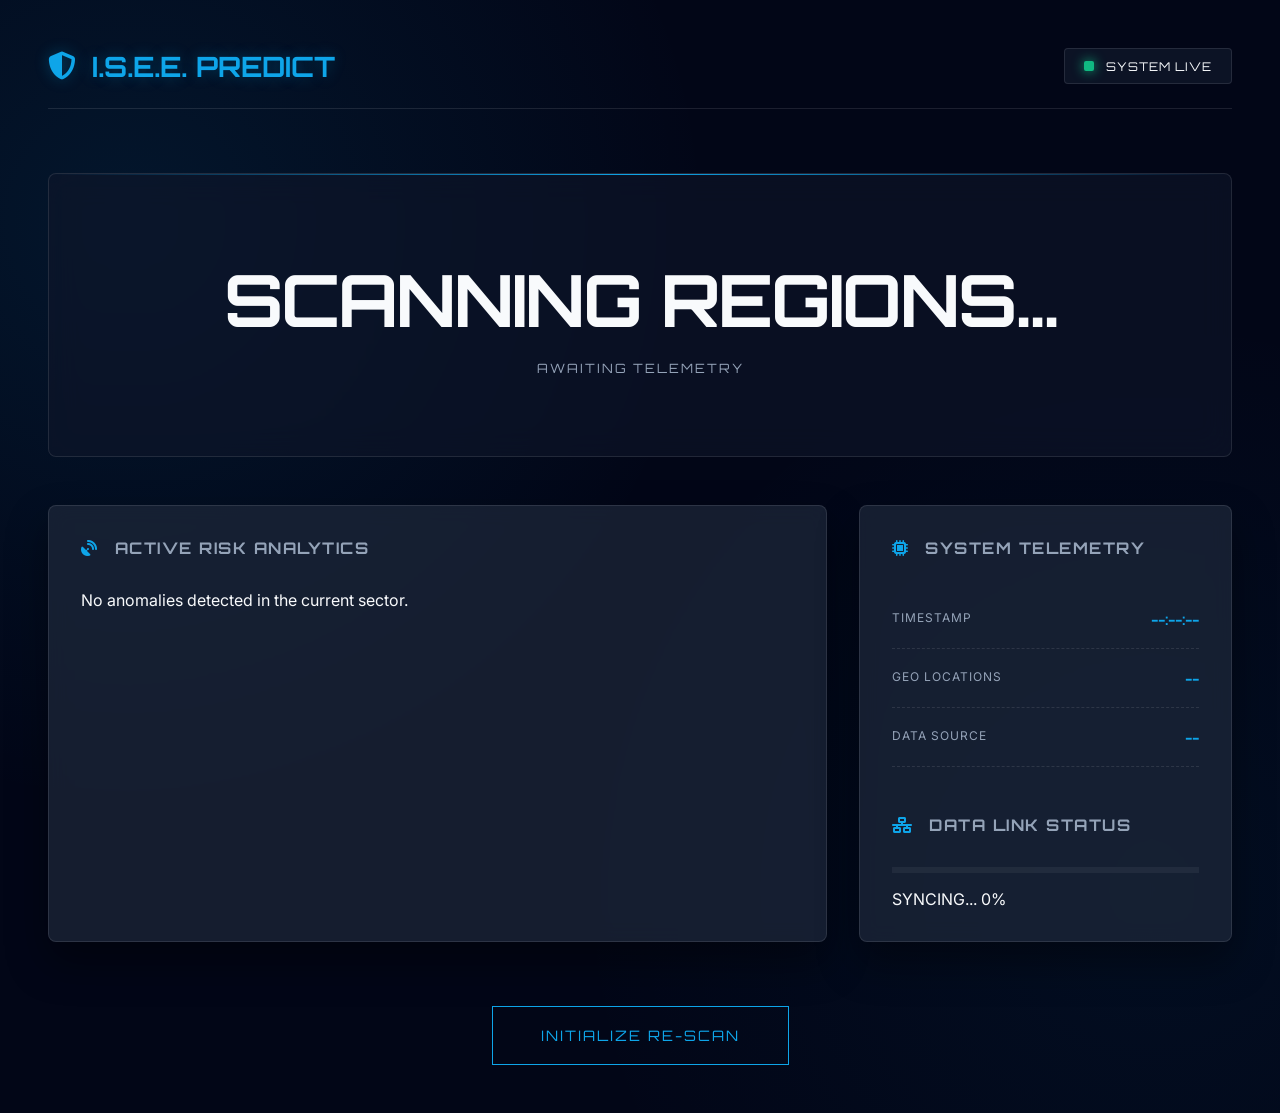
==== index.html @ 7f77a2dd "Added live system" ====
<!DOCTYPE html>
<html lang="bg">

<head>
    <meta charset="UTF-8">
    <meta name="viewport" content="width=device-width, initial-scale=1.0">
    <title>I.S.E.E. Ultimate Command Center</title>
    <link rel="stylesheet" href="style.css">
    <link rel="stylesheet" href="https://cdnjs.cloudflare.com/ajax/libs/font-awesome/6.4.0/css/all.min.css">
</head>

<body>

    <div class="app-container">

        <!-- Tactical Header -->
        <header>
            <div class="logo">
                <i class="fas fa-shield-halved"></i> I.S.E.E. PREDICT
            </div>
            <div class="status-badge" id="connection-status">
                <span class="dot green"></span> SYSTEM LIVE
            </div>
        </header>

        <!-- Command Hero -->
        <main>
            <div class="hero" id="hero-section">
                <div class="hero-content">
                    <h1 id="main-status">SCANNING REGIONS...</h1>
                    <p id="last-updated">AWAITING TELEMETRY</p>
                </div>
            </div>

            <!-- Dashboard Grid -->
            <div class="dashboard-grid">

                <!-- Warnings Panel (HUD Left) -->
                <div class="card warning-card">
                    <h2><i class="fas fa-satellite-dish"></i> ACTIVE RISK ANALYTICS</h2>
                    <div id="warnings-list" class="list-container">
                        <div class="empty-state">No anomalies detected in the current sector.</div>
                    </div>
                </div>

                <!-- Right Column (Stats & Usage) -->
                <div class="card stats-card">
                    <h2><i class="fas fa-microchip"></i> SYSTEM TELEMETRY</h2>
                    <div class="stat-item">
                        <span>TIMESTAMP</span>
                        <span id="scan-time">--:--:--</span>
                    </div>
                    <div class="stat-item">
                        <span>GEO LOCATIONS</span>
                        <span id="locations-count">--</span>
                    </div>
                    <div class="stat-item">
                        <span>DATA SOURCE</span>
                        <span id="data-source">--</span>
                    </div>

                    <div class="card-nested usage-section" style="margin-top: 3rem;">
                        <h2><i class="fas fa-network-wired"></i> DATA LINK STATUS</h2>
                        <div class="progress-bar-container">
                            <div class="progress-bar" id="api-progress"></div>
                        </div>
                        <div class="usage-details">
                            <span id="api-calls">SYNCING...</span>
                            <span id="api-percent">0%</span>
                        </div>
                    </div>
                </div>

            </div>
        </main>

        <footer>
            <button id="refresh-btn" onclick="fetchData()">
                INITIALIZE RE-SCAN
            </button>
        </footer>

    </div>

    <script src="app.js"></script>
</body>

</html>
---- style.css ----
@import url('https://fonts.googleapis.com/css2?family=Orbitron:wght@400;700&family=Inter:wght@300;400;600;800&display=swap');

:root {
    --bg-color: #020617;
    --card-bg: rgba(30, 41, 59, 0.7);
    --text-primary: #f8fafc;
    --text-secondary: #94a3b8;
    --accent-color: #0ea5e9;
    --accent-glow: rgba(14, 165, 233, 0.3);
    --success-color: #10b981;
    --warning-color: #f59e0b;
    --danger-color: #ef4444;
    --danger-glow: rgba(239, 68, 68, 0.4);
    --border-color: rgba(255, 255, 255, 0.1);
}

* {
    box-sizing: border-box;
    margin: 0;
    padding: 0;
}

body {
    font-family: 'Inter', sans-serif;
    background-color: var(--bg-color);
    background-image: 
        radial-gradient(circle at 10% 20%, rgba(14, 165, 233, 0.1) 0%, transparent 40%),
        radial-gradient(circle at 90% 80%, rgba(14, 165, 233, 0.05) 0%, transparent 40%);
    color: var(--text-primary);
    min-height: 100vh;
    display: flex;
    justify-content: center;
    overflow-x: hidden;
}

.app-container {
    width: 100%;
    max-width: 1300px;
    padding: 3rem;
    position: relative;
}

/* Tactical Header */
header {
    display: flex;
    justify-content: space-between;
    align-items: center;
    margin-bottom: 4rem;
    border-bottom: 1px solid var(--border-color);
    padding-bottom: 1.5rem;
}

.logo {
    font-family: 'Orbitron', sans-serif;
    font-size: 1.75rem;
    font-weight: 700;
    color: var(--accent-color);
    text-shadow: 0 0 15px var(--accent-glow);
    display: flex;
    align-items: center;
    gap: 1rem;
}

.status-badge {
    background: rgba(15, 23, 42, 0.8);
    padding: 0.6rem 1.2rem;
    border-radius: 4px;
    font-family: 'Orbitron', sans-serif;
    font-size: 0.75rem;
    letter-spacing: 1px;
    border: 1px solid var(--border-color);
    display: flex;
    align-items: center;
    gap: 0.75rem;
}

.dot {
    width: 10px;
    height: 10px;
    border-radius: 2px;
    background-color: var(--text-secondary);
}

.dot.green { 
    background-color: var(--success-color); 
    box-shadow: 0 0 12px var(--success-color); 
    animation: beacon 2s infinite;
}

@keyframes beacon {
    0% { opacity: 1; }
    50% { opacity: 0.4; }
    100% { opacity: 1; }
}

/* Command Hero */
.hero {
    text-align: center;
    padding: 5rem 2rem;
    border-radius: 0.5rem;
    background: rgba(15, 23, 42, 0.6);
    border: 1px solid var(--border-color);
    margin-bottom: 3rem;
    position: relative;
    overflow: hidden;
    backdrop-filter: blur(15px);
}

.hero::before {
    content: '';
    position: absolute;
    top: 0; left: 0; right: 0; height: 1px;
    background: linear-gradient(90deg, transparent, var(--accent-color), transparent);
}

.hero.danger {
    background: rgba(239, 68, 68, 0.05);
    border-color: rgba(239, 68, 68, 0.3);
}

.hero.danger h1 {
    color: var(--danger-color);
    text-shadow: 0 0 30px var(--danger-glow);
}

.hero h1 {
    font-family: 'Orbitron', sans-serif;
    font-size: 4.5rem;
    font-weight: 700;
    margin-bottom: 1rem;
    letter-spacing: -2px;
}

#last-updated {
    font-family: 'Orbitron', sans-serif;
    color: var(--text-secondary);
    font-size: 0.8rem;
    letter-spacing: 2px;
    text-transform: uppercase;
}

/* Dashboard Grid */
.dashboard-grid {
    display: grid;
    grid-template-columns: repeat(12, 1fr);
    gap: 2rem;
}

.warning-card { grid-column: span 8; }
.stats-card { grid-column: span 4; }
.usage-card { grid-column: span 12; }

.card {
    background: var(--card-bg);
    border: 1px solid var(--border-color);
    border-radius: 0.5rem;
    padding: 2rem;
    backdrop-filter: blur(10px);
    box-shadow: 0 20px 40px rgba(0,0,0,0.4);
}

.card h2 {
    font-family: 'Orbitron', sans-serif;
    font-size: 1rem;
    margin-bottom: 2rem;
    color: var(--text-secondary);
    text-transform: uppercase;
    letter-spacing: 1.5px;
    display: flex;
    align-items: center;
    gap: 1rem;
}

.card h2 i { color: var(--accent-color); }

/* Unified Warning Item */
.warning-item {
    background: rgba(255, 255, 255, 0.02);
    border: 1px solid var(--border-color);
    padding: 1.5rem;
    margin-bottom: 1.25rem;
    border-radius: 4px;
    display: flex;
    justify-content: space-between;
    align-items: center;
    position: relative;
    transition: all 0.3s cubic-bezier(0.4, 0, 0.2, 1);
}

.warning-item:hover {
    background: rgba(255, 255, 255, 0.05);
    border-color: var(--accent-color);
    transform: translateX(10px);
}

.warning-info strong {
    font-family: 'Orbitron', sans-serif;
    font-size: 1.4rem;
    display: block;
    margin-bottom: 0.5rem;
}

.ensemble-breakdown {
    display: flex;
    gap: 1.5rem;
    font-family: 'Inter', sans-serif;
    font-size: 0.75rem;
    color: var(--text-secondary);
    margin-bottom: 0.75rem;
}

.ensemble-breakdown span {
    background: rgba(14, 165, 233, 0.1);
    color: var(--accent-color);
    padding: 0.2rem 0.5rem;
    border-radius: 2px;
    font-weight: 700;
}

.weather-meta {
    font-size: 0.8rem;
    opacity: 0.5;
    display: flex;
    gap: 1rem;
}

/* Risks & Badges */
.badge {
    font-family: 'Orbitron', sans-serif;
    padding: 0.4rem 0.8rem;
    border-radius: 2px;
    font-size: 0.65rem;
    letter-spacing: 1px;
    margin-left: 1rem;
    vertical-align: middle;
}

.badge.minor { border: 1px solid var(--success-color); color: var(--success-color); }
.badge.moderate { border: 1px solid var(--warning-color); color: var(--warning-color); }
.badge.severe { border: 1px solid var(--danger-color); color: var(--danger-color); background: rgba(239, 68, 68, 0.1); }

.risk-score-badge {
    font-family: 'Orbitron', sans-serif;
    font-size: 2.2rem;
    font-weight: 700;
    min-width: 140px;
    text-align: right;
}

.risk-score-badge.minor { color: var(--success-color); }
.risk-score-badge.moderate { color: var(--warning-color); }
.risk-score-badge.severe { color: var(--danger-color); text-shadow: 0 0 15px var(--danger-glow); }

/* HUD Elements */
.stat-item {
    display: flex;
    justify-content: space-between;
    padding: 1.25rem 0;
    border-bottom: 1px dashed var(--border-color);
    font-size: 0.9rem;
}

.stat-item span:first-child { color: var(--text-secondary); text-transform: uppercase; font-size: 0.75rem; letter-spacing: 1px; }
.stat-item span:last-child { font-family: 'Orbitron', sans-serif; font-weight: 700; color: var(--accent-color); }

.progress-bar-container {
    width: 100%; height: 6px;
    background: rgba(255, 255, 255, 0.05);
    margin: 1.5rem 0 1rem;
}

.progress-bar {
    height: 100%;
    background: var(--accent-color);
    box-shadow: 0 0 15px var(--accent-color);
    width: 0%; transition: width 1.5s ease-out;
}

/* Futuristic Controls */
footer { margin-top: 4rem; text-align: center; }

#refresh-btn {
    background: transparent;
    color: var(--accent-color);
    border: 1px solid var(--accent-color);
    padding: 1.2rem 3rem;
    font-family: 'Orbitron', sans-serif;
    font-size: 0.9rem;
    letter-spacing: 2px;
    text-transform: uppercase;
    cursor: pointer;
    transition: all 0.4s;
}

#refresh-btn:hover {
    background: var(--accent-color);
    color: var(--bg-color);
    box-shadow: 0 0 30px var(--accent-glow);
}

@media (max-width: 1024px) {
    .warning-card, .stats-card { grid-column: span 12; }
    .hero h1 { font-size: 3rem; }
}
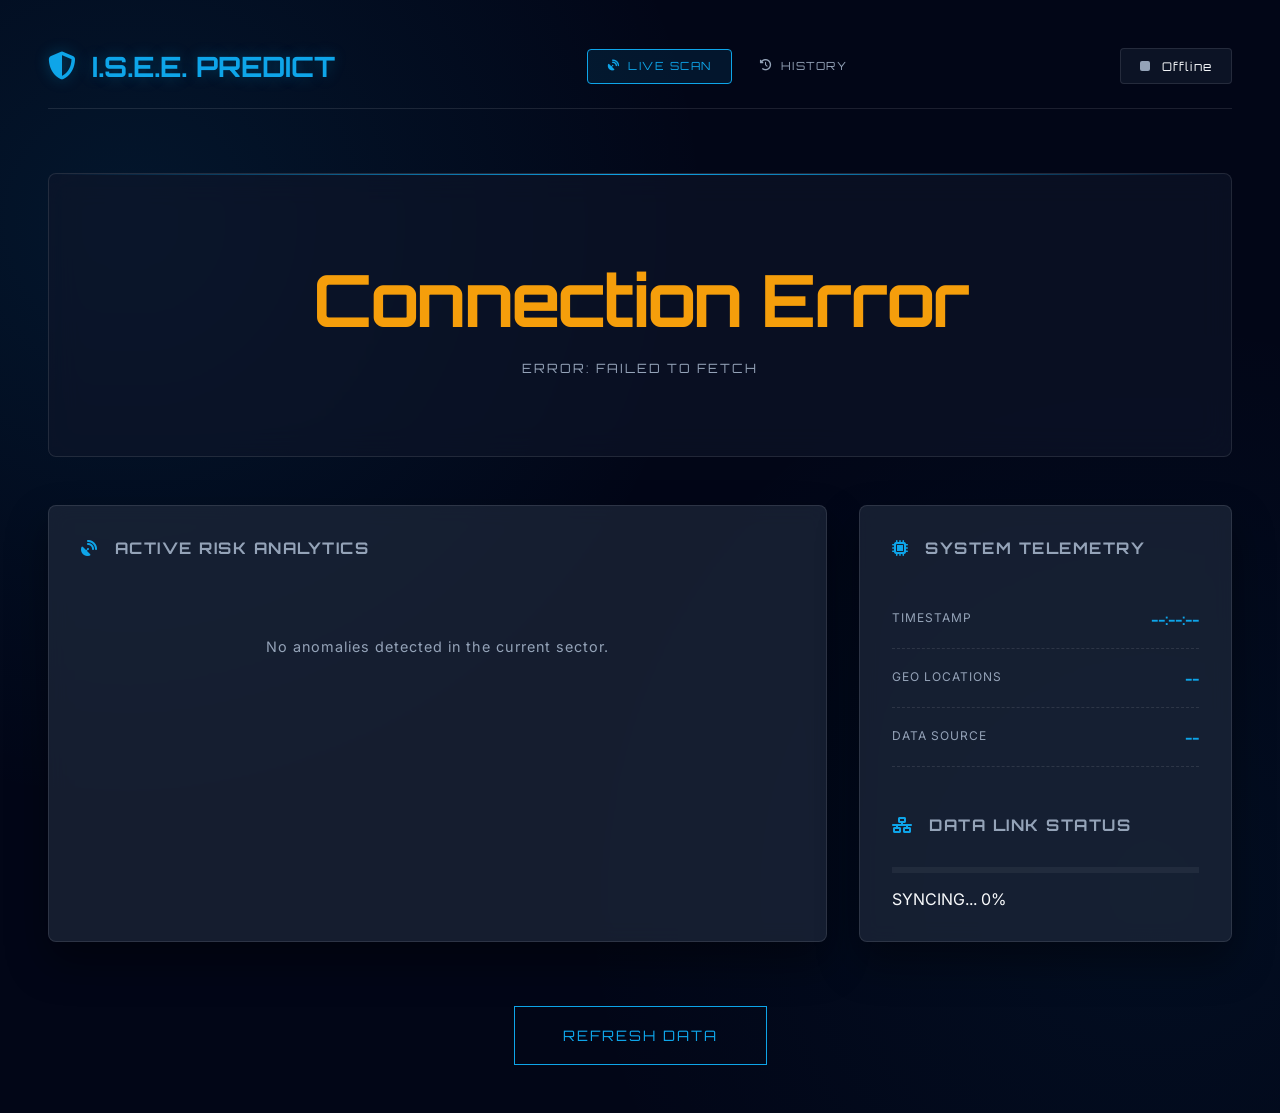
==== commit f002f7f2: "added history" ====
--- a/index.html
+++ b/index.html
@@ -6,6 +6,7 @@
     <meta name="viewport" content="width=device-width, initial-scale=1.0">
     <title>I.S.E.E. Ultimate Command Center</title>
     <link rel="stylesheet" href="style.css">
+    <link rel="stylesheet" href="history.css">
     <link rel="stylesheet" href="https://cdnjs.cloudflare.com/ajax/libs/font-awesome/6.4.0/css/all.min.css">
 </head>
 
@@ -18,6 +19,10 @@
             <div class="logo">
                 <i class="fas fa-shield-halved"></i> I.S.E.E. PREDICT
             </div>
+            <nav class="nav-tabs">
+                <a href="index.html" class="nav-tab active"><i class="fas fa-satellite-dish"></i> LIVE SCAN</a>
+                <a href="history.html" class="nav-tab"><i class="fas fa-clock-rotate-left"></i> HISTORY</a>
+            </nav>
             <div class="status-badge" id="connection-status">
                 <span class="dot green"></span> SYSTEM LIVE
             </div>
--- a/history.css
+++ b/history.css
@@ -0,0 +1,396 @@
+/* History Page Specific Styles */
+
+/* Navigation Tabs */
+.nav-tabs {
+    display: flex;
+    gap: 0.5rem;
+}
+
+.nav-tab {
+    font-family: 'Orbitron', sans-serif;
+    font-size: 0.7rem;
+    letter-spacing: 1.5px;
+    padding: 0.6rem 1.2rem;
+    color: var(--text-secondary);
+    text-decoration: none;
+    border: 1px solid transparent;
+    border-radius: 4px;
+    transition: all 0.3s;
+    display: flex;
+    align-items: center;
+    gap: 0.5rem;
+}
+
+.nav-tab:hover {
+    color: var(--accent-color);
+    border-color: var(--accent-color);
+    background: rgba(14, 165, 233, 0.05);
+}
+
+.nav-tab.active {
+    color: var(--accent-color);
+    border-color: var(--accent-color);
+    background: rgba(14, 165, 233, 0.1);
+}
+
+/* Hero Compact for History */
+.history-hero {
+    padding: 3rem 2rem;
+    margin-bottom: 2rem;
+    text-align: left;
+}
+
+.history-hero h1 {
+    font-size: 2.8rem;
+    margin-bottom: 0.5rem;
+}
+
+.history-hero p {
+    color: var(--text-secondary);
+    font-family: 'Orbitron', sans-serif;
+    font-size: 0.75rem;
+    letter-spacing: 2px;
+}
+
+/* Controls Card */
+.history-controls {
+    margin-bottom: 2rem;
+}
+
+.date-selector-row {
+    margin-top: 1rem;
+}
+
+.dates-list {
+    display: flex;
+    flex-wrap: wrap;
+    gap: 0.75rem;
+}
+
+.date-chip {
+    background: rgba(255, 255, 255, 0.04);
+    border: 1px solid var(--border-color);
+    color: var(--text-primary);
+    font-family: 'Orbitron', sans-serif;
+    font-size: 0.7rem;
+    padding: 0.6rem 1rem;
+    border-radius: 4px;
+    cursor: pointer;
+    letter-spacing: 1px;
+    transition: all 0.2s;
+}
+
+.date-chip:hover {
+    border-color: var(--accent-color);
+    color: var(--accent-color);
+    background: rgba(14, 165, 233, 0.08);
+}
+
+.date-chip.active {
+    background: var(--accent-color);
+    border-color: var(--accent-color);
+    color: var(--bg-color);
+    font-weight: 700;
+}
+
+/* History Data Card */
+.history-data-card {
+    margin-bottom: 2rem;
+}
+
+.history-panel-header {
+    display: flex;
+    justify-content: space-between;
+    align-items: center;
+    margin-bottom: 1.5rem;
+}
+
+.history-meta {
+    font-size: 0.75rem;
+    color: var(--text-secondary);
+    font-family: 'Orbitron', sans-serif;
+}
+
+/* Filter Bar */
+.filter-bar {
+    display: flex;
+    gap: 1rem;
+    margin-bottom: 1.5rem;
+    flex-wrap: wrap;
+}
+
+.search-input, .filter-select {
+    background: rgba(255, 255, 255, 0.04);
+    border: 1px solid var(--border-color);
+    color: var(--text-primary);
+    padding: 0.6rem 1rem;
+    border-radius: 4px;
+    font-family: 'Inter', sans-serif;
+    font-size: 0.85rem;
+    transition: border-color 0.2s;
+}
+
+.search-input {
+    flex: 1;
+    min-width: 200px;
+}
+
+.filter-select {
+    min-width: 180px;
+    cursor: pointer;
+}
+
+.search-input:focus, .filter-select:focus {
+    outline: none;
+    border-color: var(--accent-color);
+}
+
+/* Predictions Table */
+.predictions-table {
+    width: 100%;
+    border-collapse: separate;
+    border-spacing: 0 4px;
+}
+
+.predictions-table thead tr th {
+    font-family: 'Orbitron', sans-serif;
+    font-size: 0.65rem;
+    letter-spacing: 1.5px;
+    color: var(--text-secondary);
+    text-align: left;
+    padding: 0.75rem 1rem;
+    border-bottom: 1px solid var(--border-color);
+}
+
+.predictions-table tbody tr {
+    background: rgba(255, 255, 255, 0.02);
+    transition: background 0.2s;
+}
+
+.predictions-table tbody tr:hover {
+    background: rgba(255, 255, 255, 0.05);
+}
+
+.predictions-table tbody tr td {
+    padding: 1rem;
+    vertical-align: middle;
+    border-bottom: 1px solid rgba(255, 255, 255, 0.04);
+}
+
+.location-name {
+    font-family: 'Orbitron', sans-serif;
+    font-size: 0.8rem;
+    font-weight: 600;
+}
+
+/* Risk Badge in Table */
+.risk-badge {
+    font-family: 'Orbitron', sans-serif;
+    font-size: 1.1rem;
+    font-weight: 700;
+    margin-right: 0.5rem;
+}
+
+.risk-badge.safe { color: var(--text-secondary); }
+.risk-badge.minor { color: var(--success-color); }
+.risk-badge.moderate { color: var(--warning-color); }
+.risk-badge.severe { color: var(--danger-color); text-shadow: 0 0 8px var(--danger-glow); }
+
+.tier-label {
+    font-family: 'Orbitron', sans-serif;
+    font-size: 0.55rem;
+    padding: 0.2rem 0.5rem;
+    border-radius: 2px;
+    letter-spacing: 1px;
+}
+
+.tier-label.safe { border: 1px solid var(--text-secondary); color: var(--text-secondary); }
+.tier-label.minor { border: 1px solid var(--success-color); color: var(--success-color); }
+.tier-label.moderate { border: 1px solid var(--warning-color); color: var(--warning-color); }
+.tier-label.severe { border: 1px solid var(--danger-color); color: var(--danger-color); background: rgba(239, 68, 68, 0.1); }
+
+/* Ensemble Mini */
+.mini-ensemble {
+    display: flex;
+    flex-direction: column;
+    gap: 0.3rem;
+    font-size: 0.72rem;
+    font-family: 'Orbitron', sans-serif;
+    color: var(--text-secondary);
+}
+
+.mini-ensemble span {
+    background: rgba(14, 165, 233, 0.08);
+    color: var(--accent-color);
+    padding: 0.15rem 0.4rem;
+    border-radius: 2px;
+    font-size: 0.65rem;
+}
+
+/* Weather Cell */
+.weather-cell {
+    font-size: 0.78rem;
+    color: var(--text-secondary);
+    display: flex;
+    flex-direction: column;
+    gap: 0.4rem;
+}
+
+/* Feedback Tags */
+.feedback-tag {
+    display: inline-flex;
+    align-items: center;
+    gap: 0.4rem;
+    font-family: 'Orbitron', sans-serif;
+    font-size: 0.6rem;
+    letter-spacing: 1px;
+    padding: 0.4rem 0.8rem;
+    border-radius: 4px;
+}
+
+.feedback-tag.flood-yes {
+    background: rgba(239, 68, 68, 0.15);
+    color: var(--danger-color);
+    border: 1px solid var(--danger-color);
+}
+
+.feedback-tag.flood-no {
+    background: rgba(16, 185, 129, 0.1);
+    color: var(--success-color);
+    border: 1px solid var(--success-color);
+}
+
+.feedback-btn {
+    background: transparent;
+    border: 1px dashed var(--border-color);
+    color: var(--text-secondary);
+    font-family: 'Orbitron', sans-serif;
+    font-size: 0.6rem;
+    letter-spacing: 1px;
+    padding: 0.4rem 0.8rem;
+    cursor: pointer;
+    border-radius: 4px;
+    transition: all 0.2s;
+    display: inline-flex;
+    align-items: center;
+    gap: 0.4rem;
+}
+
+.feedback-btn:hover {
+    border-color: var(--accent-color);
+    color: var(--accent-color);
+    background: rgba(14, 165, 233, 0.05);
+}
+
+/* Feedback Modal */
+.modal-overlay {
+    position: fixed;
+    top: 0; left: 0; right: 0; bottom: 0;
+    background: rgba(2, 6, 23, 0.85);
+    backdrop-filter: blur(8px);
+    display: flex;
+    justify-content: center;
+    align-items: center;
+    z-index: 1000;
+}
+
+.modal-box {
+    background: rgba(30, 41, 59, 0.95);
+    border: 1px solid var(--accent-color);
+    border-radius: 8px;
+    padding: 2.5rem;
+    max-width: 480px;
+    width: 90%;
+    box-shadow: 0 0 60px rgba(14, 165, 233, 0.2);
+}
+
+.modal-title {
+    font-family: 'Orbitron', sans-serif;
+    font-size: 1rem;
+    color: var(--accent-color);
+    margin-bottom: 1rem;
+    letter-spacing: 1px;
+}
+
+.modal-subtitle {
+    color: var(--text-secondary);
+    font-size: 0.9rem;
+    margin-bottom: 2rem;
+}
+
+.modal-buttons {
+    display: flex;
+    flex-direction: column;
+    gap: 0.75rem;
+}
+
+.modal-btn {
+    padding: 1rem;
+    font-family: 'Orbitron', sans-serif;
+    font-size: 0.8rem;
+    letter-spacing: 1.5px;
+    cursor: pointer;
+    border-radius: 4px;
+    border: 1px solid;
+    transition: all 0.2s;
+    display: flex;
+    align-items: center;
+    justify-content: center;
+    gap: 0.75rem;
+}
+
+.modal-btn.confirmed {
+    background: rgba(239, 68, 68, 0.1);
+    border-color: var(--danger-color);
+    color: var(--danger-color);
+}
+.modal-btn.confirmed:hover {
+    background: var(--danger-color);
+    color: #fff;
+}
+
+.modal-btn.not-flooded {
+    background: rgba(16, 185, 129, 0.1);
+    border-color: var(--success-color);
+    color: var(--success-color);
+}
+.modal-btn.not-flooded:hover {
+    background: var(--success-color);
+    color: #fff;
+}
+
+.modal-btn.cancel {
+    background: transparent;
+    border-color: var(--border-color);
+    color: var(--text-secondary);
+}
+.modal-btn.cancel:hover {
+    border-color: var(--text-secondary);
+    color: var(--text-primary);
+}
+
+/* Empty & Loading States */
+.empty-state {
+    text-align: center;
+    color: var(--text-secondary);
+    padding: 3rem 2rem;
+    font-size: 0.9rem;
+    letter-spacing: 1px;
+}
+
+.loading-state {
+    color: var(--accent-color);
+}
+
+/* Row tints */
+.severe-row { border-left: 3px solid var(--danger-color); }
+.moderate-row { border-left: 3px solid var(--warning-color); }
+.minor-row { border-left: 3px solid var(--success-color); }
+.safe-row { border-left: 3px solid transparent; }
+
+.footer-note {
+    color: var(--text-secondary);
+    font-size: 0.75rem;
+    letter-spacing: 1px;
+    padding: 2rem 0;
+}
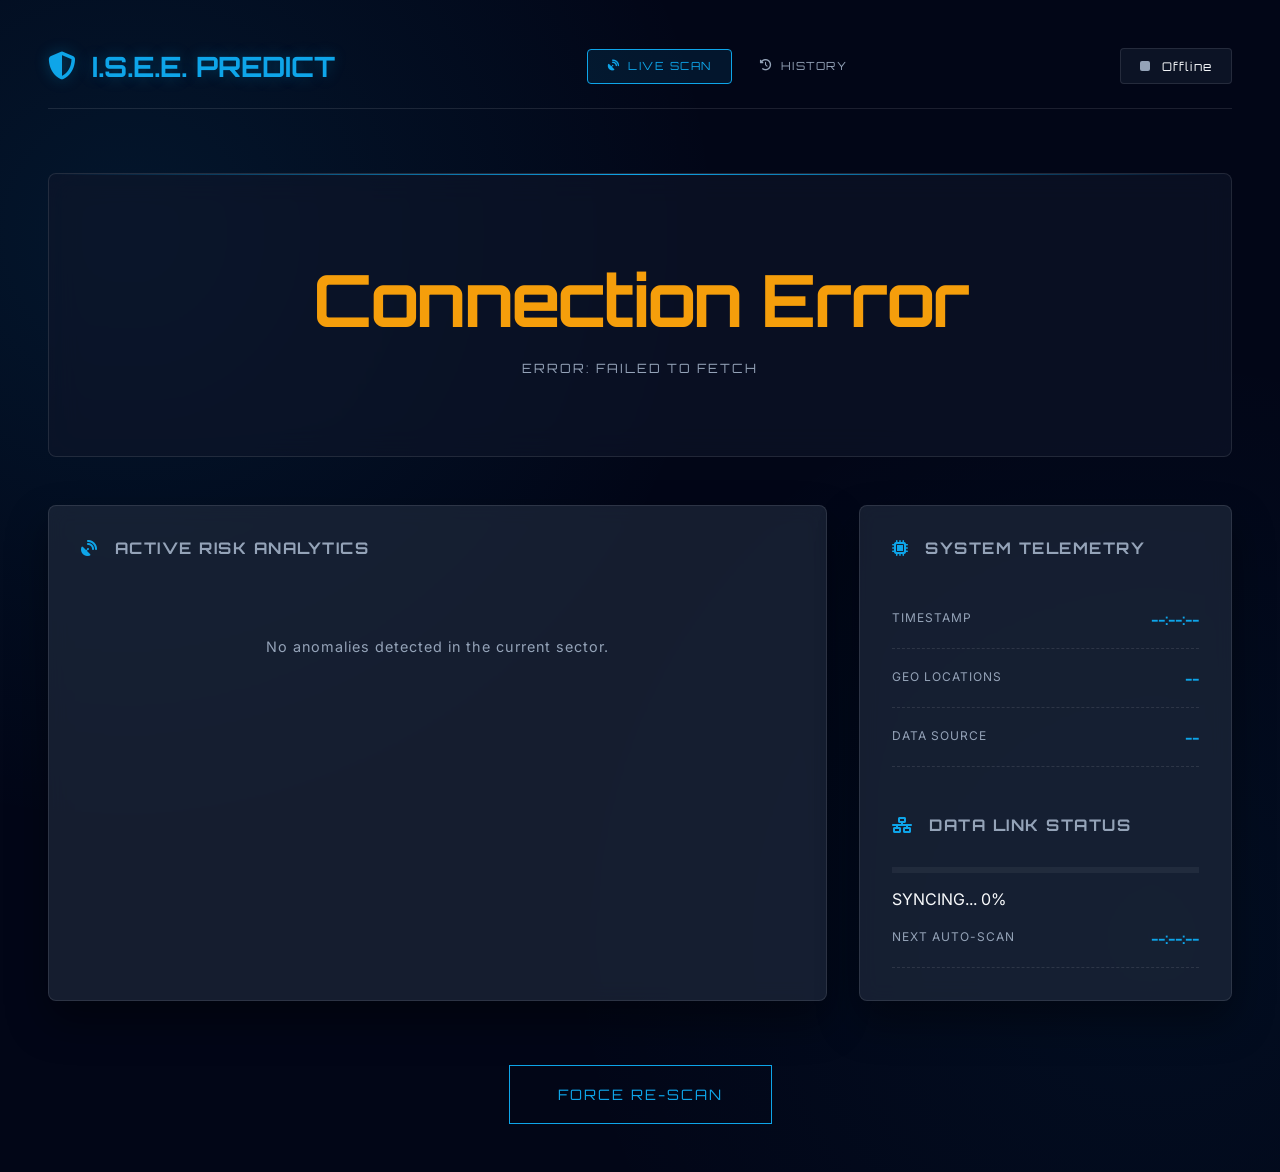
==== commit 0799b301: "added history" ====
--- a/index.html
+++ b/index.html
@@ -74,6 +74,11 @@
                             <span id="api-percent">0%</span>
                         </div>
                     </div>
+                    <div class="stat-item">
+                        <span>NEXT AUTO-SCAN</span>
+                        <span id="next-scan-countdown"
+                            style="font-family:'Orbitron',sans-serif;color:var(--accent-color);">--:--:--</span>
+                    </div>
                 </div>
 
             </div>
@@ -81,7 +86,7 @@
 
         <footer>
             <button id="refresh-btn" onclick="fetchData()">
-                INITIALIZE RE-SCAN
+                FORCE RE-SCAN
             </button>
         </footer>
 
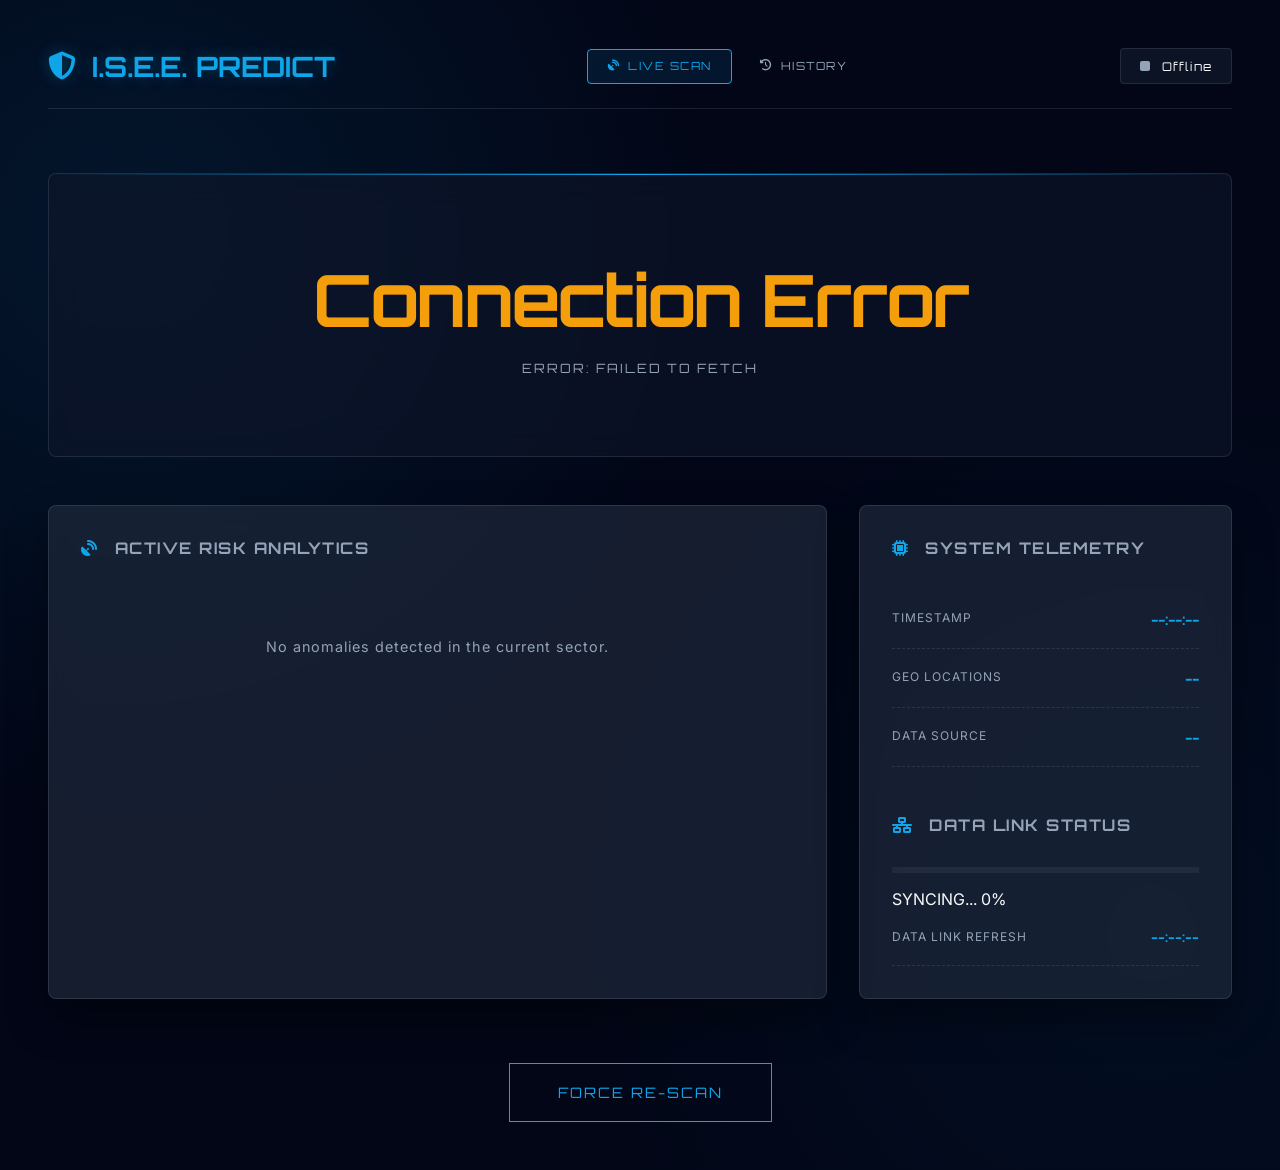
==== commit 1f1f6db5: "update countdown label and enhance scan display" ====
--- a/index.html
+++ b/index.html
@@ -75,9 +75,9 @@
                         </div>
                     </div>
                     <div class="stat-item">
-                        <span>NEXT AUTO-SCAN</span>
+                        <span>DATA LINK REFRESH</span>
                         <span id="next-scan-countdown"
-                            style="font-family:'Orbitron',sans-serif;color:var(--accent-color);">--:--:--</span>
+                            style="font-family:'Orbitron',sans-serif;color:var(--accent-color); font-size: 0.9em;">--:--:--</span>
                     </div>
                 </div>
 
